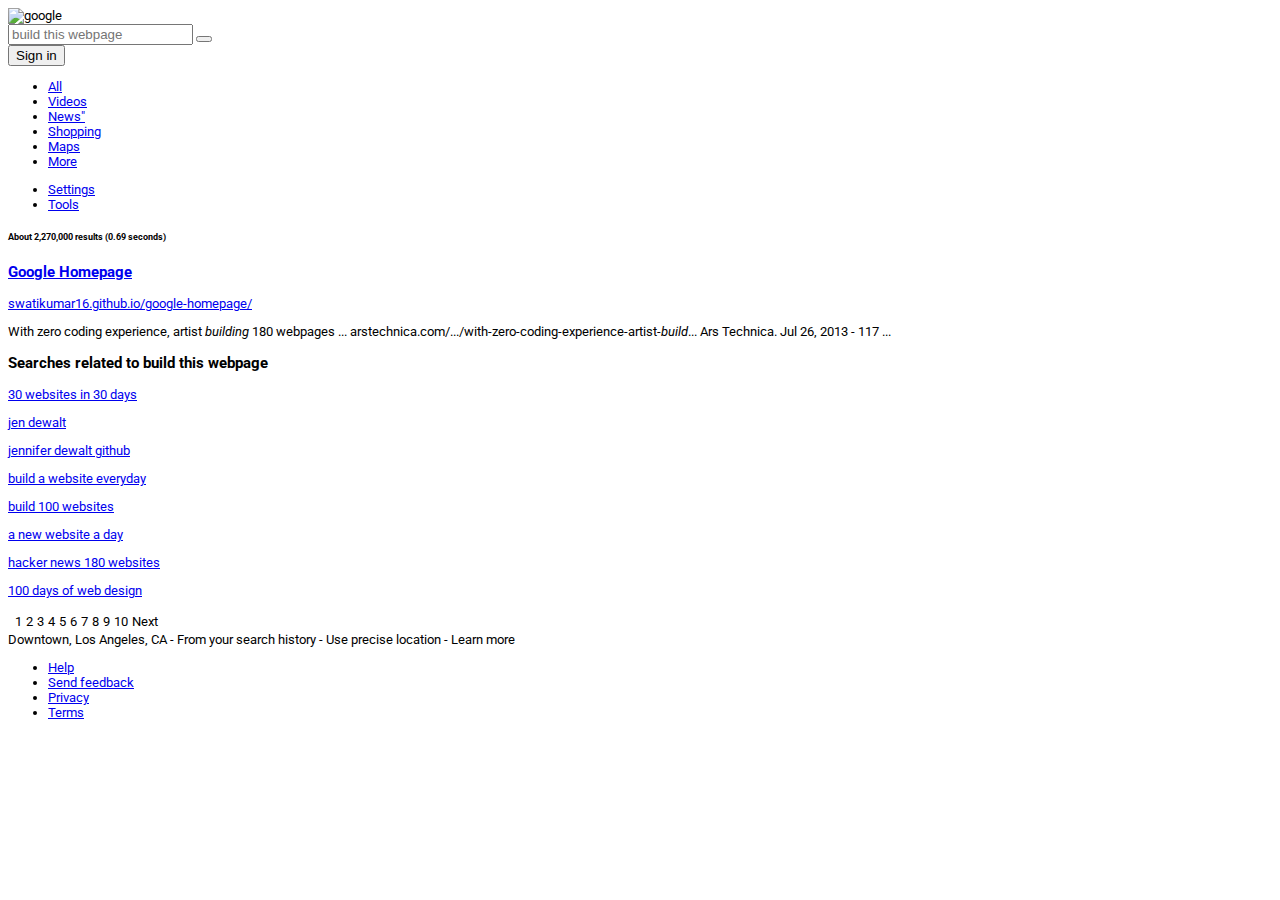
==== search-results.html @ 694fcc51 "First complete edit of search page" ====
<!DOCTYPE html>
<html>
<head>
  <title>build this webpage - Google Search</title>
  <link rel="stylesheet" type="text/css" href="reset.min.css" />
  <link rel="stylesheet" typ="text/css" href="results.css" />
  <link rel="stylesheet" href="path/to/font-awesome/css/font-awesome.min.css">
  <link href="https://fonts.googleapis.com/css?family=Roboto:400,500,700" rel="stylesheet">
  <link rel="icon" href="https://maxcdn.icons8.com/Share/icon/Logos//google_logo1600.png" />
</head>

<body>
  <div class="header">
    <div class="main-nav">
      <div class="logo">
        <img src="https://www.google.com/images/branding/googlelogo/2x/googlelogo_color_120x44dp.png" alt="google" />
      </div>
      <div class="search-bar">
        <form action="#">
          <input type="text" placeholder="build this webpage" />
          <button class="icon"><i class="fa fa-search"></i></button>
        </form>
      </div>
      <div class="nav-right">
        <div class="app-icon">
          <a href="#"></a>
        </div>
        <div class="signin-button">
          <button type="button">Sign in</button>
        </div>
      </div>
    </div>
    <div class="sub-nav">
      <div class="sub-nav-left">
        <ul>
          <li><a href="#" class="active">All</a></li>
          <li><a href="#">Videos</a></li>
          <li><a href="#">News"</a></li>
          <li><a href="#">Shopping</a></li>
          <li><a href="#">Maps</a></li>
          <li><a href="#">More</a></li>
        </ul>
      </div>
      <div class="sub-nav-right">
        <ul>
          <li><a href="#">Settings</a></li>
          <li><a href="#">Tools</a></li>
        </ul>
      </div>
    </div>
  </div> <!-- header -->

  <div class="main">
    <h6>About 2,270,000 results (0.69 seconds)</h6>

    <div class="result-item">
      <h3><a href="#">Google Homepage</a></h1>
      <div class="subtitle">
        <div class="link-url">
          <a href="#">swatikumar16.github.io/google-homepage/</a>
          <i class="fa fa-caret-down" aria-hidden="true"></i>
        </div>
        <div class="excerpt">
          <p>
            With zero coding experience, artist <em>building</em> 180 <em></em>webpages</em> ... arstechnica.com/.../with-zero-coding-experience-artist-<em>build</em>... Ars Technica. Jul 26, 2013 - 117 ...
          </p>
        </div>
      </div>
    </div>

    <div class="related">
      <h3>Searches related to build this webpage</h3>
      <div class="related-column">
        <p class="rel-link">
          <a href="#">30 websites in 30 days</a>
        </p>
        <p>
          <a href="#">jen dewalt</a>
        </p>
        <p>
          <a href="#">jennifer dewalt github</a>
        </p>
        <p>
          <a href="#"><span>build</span> a website everyday</a>
        </p>
      </div>
      <div class="related-column">
        <p class="rel-link">
          <a href="#"><span>build</span> 100 websites</a>
        </p>
        <p>
          <a href="#">a new website a day</a>
        </p>
        <p>
          <a href="#">hacker news 180 websites</a>
        </p>
        <p>
          <a href="#">100 days of web design</a>
        </p>
      </div>
    </div>

    <div class="page-nav">
      <table>
        <tbody>
          <tr>
            <td class="navend a"></td>
            <td class="current">1</td>
            <td>2</td>
            <td>3</td>
            <td>4</td>
            <td>5</td>
            <td>6</td>
            <td>7</td>
            <td>8</td>
            <td>9</td>
            <td>10</td>
            <td class="navend b">Next</td>
          </tr>
        </tbody>
      </table>
    </div>
  </div> <!-- main -->

  <div class="footer">
    <div class="location">
      <i class="fa fa-circle" aria-hidden="true"></i>
      Downtown, Los Angeles, CA - From your search history - <span>Use precise location - Learn more</span>
    </div>
    <div class="footer-nav">
      <ul>
        <li><a href="#">Help</a></li>
        <li><a href="#">Send feedback</a></li>
        <li><a href="#">Privacy</a></li>
        <li><a href="#">Terms</a></li>
      </ul>
    </div>
  </div> <!-- footer -->

</body>
</html>
---- results.css ----
html {
  font-family: 'Roboto', Arial, sans-serif;
  font-size: 13px;
}

body {
  width: 100%;
}

.header {
  
}
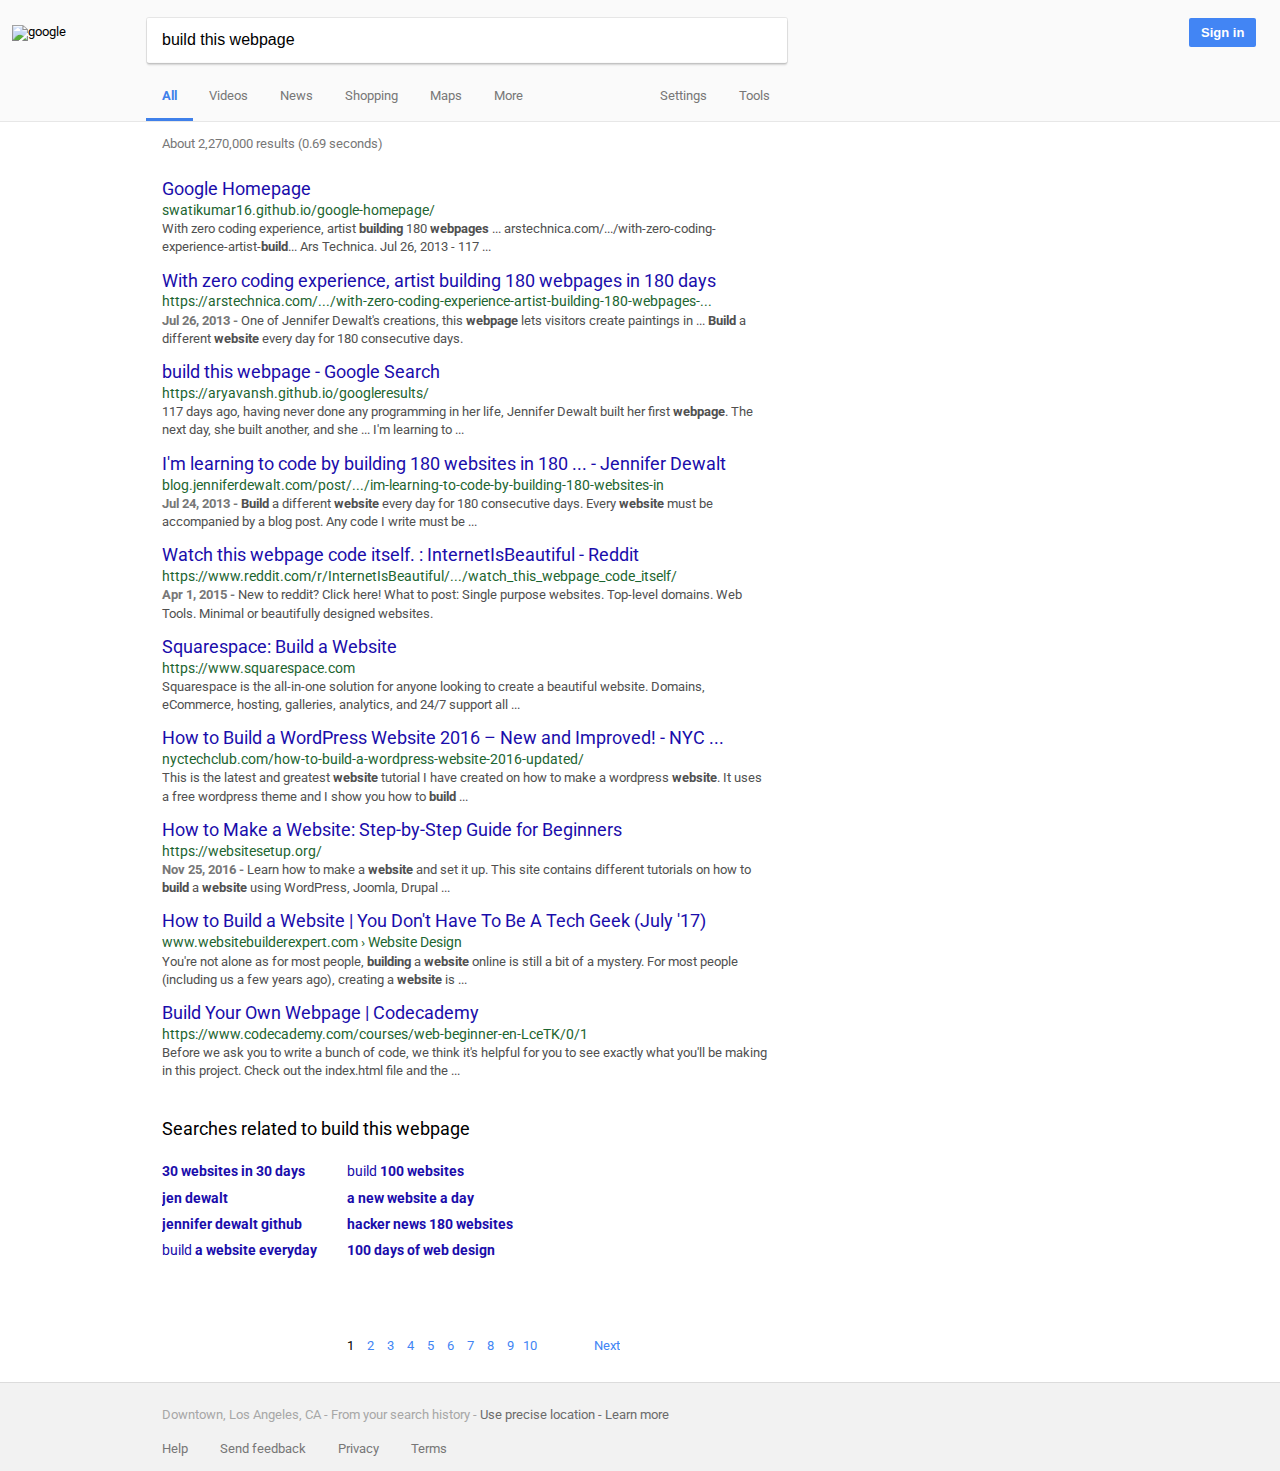
==== commit 3e6919ac: "Finish google search results page" ====
--- a/search-results.html
+++ b/search-results.html
@@ -4,7 +4,7 @@
   <title>build this webpage - Google Search</title>
   <link rel="stylesheet" type="text/css" href="reset.min.css" />
   <link rel="stylesheet" typ="text/css" href="results.css" />
-  <link rel="stylesheet" href="path/to/font-awesome/css/font-awesome.min.css">
+  <link rel="stylesheet" href="css/font-awesome.min.css">
   <link href="https://fonts.googleapis.com/css?family=Roboto:400,500,700" rel="stylesheet">
   <link rel="icon" href="https://maxcdn.icons8.com/Share/icon/Logos//google_logo1600.png" />
 </head>
@@ -16,16 +16,16 @@
         <img src="https://www.google.com/images/branding/googlelogo/2x/googlelogo_color_120x44dp.png" alt="google" />
       </div>
       <div class="search-bar">
-        <form action="#">
-          <input type="text" placeholder="build this webpage" />
+        <div class="form">
+          <input type="search" placeholder="build this webpage" />
           <button class="icon"><i class="fa fa-search"></i></button>
-        </form>
+        </div>
       </div>
       <div class="nav-right">
         <div class="app-icon">
-          <a href="#"></a>
-        </div>
-        <div class="signin-button">
+          <a href="#"><i class="fa fa-th" aria-hidden="true"></i></a>
+        </div>
+        <div class="signin">
           <button type="button">Sign in</button>
         </div>
       </div>
@@ -35,7 +35,7 @@
         <ul>
           <li><a href="#" class="active">All</a></li>
           <li><a href="#">Videos</a></li>
-          <li><a href="#">News"</a></li>
+          <li><a href="#">News</a></li>
           <li><a href="#">Shopping</a></li>
           <li><a href="#">Maps</a></li>
           <li><a href="#">More</a></li>
@@ -62,7 +62,142 @@
         </div>
         <div class="excerpt">
           <p>
-            With zero coding experience, artist <em>building</em> 180 <em></em>webpages</em> ... arstechnica.com/.../with-zero-coding-experience-artist-<em>build</em>... Ars Technica. Jul 26, 2013 - 117 ...
+            With zero coding experience, artist <span>building</span> 180 <span>webpages</span> ... arstechnica.com/.../with-zero-coding-experience-artist-<span>build</span>... Ars Technica. Jul 26, 2013 - 117 ...
+          </p>
+        </div>
+      </div>
+    </div>
+
+    <div class="result-item">
+      <h3><a href="#">With zero coding experience, artist building 180 webpages in 180 days</a></h1>
+      <div class="subtitle">
+        <div class="link-url">
+          <a href="#">https://arstechnica.com/.../with-zero-coding-experience-artist-building-180-webpages-...</a>
+          <i class="fa fa-caret-down" aria-hidden="true"></i>
+        </div>
+        <div class="excerpt">
+          <p>
+            <span class="post-date">Jul 26, 2013 - </span>One of Jennifer Dewalt's creations, this <span>webpage</span> lets visitors create paintings in ... <span>Build</span> a different <span>website</span> every day for 180 consecutive days.
+          </p>
+        </div>
+      </div>
+    </div>
+
+    <div class="result-item">
+      <h3><a href="#">build this webpage - Google Search</a></h1>
+      <div class="subtitle">
+        <div class="link-url">
+          <a href="#">https://aryavansh.github.io/googleresults/</a>
+          <i class="fa fa-caret-down" aria-hidden="true"></i>
+        </div>
+        <div class="excerpt">
+          <p>
+            117 days ago, having never done any programming in her life, Jennifer Dewalt built her first <span>webpage</span>. The next day, she built another, and she ... I'm learning to ...
+          </p>
+        </div>
+      </div>
+    </div>
+
+    <div class="result-item">
+      <h3><a href="#">I'm learning to code by building 180 websites in 180 ... - Jennifer Dewalt</a></h1>
+      <div class="subtitle">
+        <div class="link-url">
+          <a href="#">blog.jenniferdewalt.com/post/.../im-learning-to-code-by-building-180-websites-in</a>
+          <i class="fa fa-caret-down" aria-hidden="true"></i>
+        </div>
+        <div class="excerpt">
+          <p>
+            <span class="post-date">Jul 24, 2013 -</span> <span>Build</span> a different <span>website</span> every day for 180 consecutive days. Every <span>website</span> must be accompanied by a blog post. Any code I write must be ...
+          </p>
+        </div>
+      </div>
+    </div>
+
+    <div class="result-item">
+      <h3><a href="#">Watch this webpage code itself. : InternetIsBeautiful - Reddit</a></h1>
+      <div class="subtitle">
+        <div class="link-url">
+          <a href="#">https://www.reddit.com/r/InternetIsBeautiful/.../watch_this_webpage_code_itself/</a>
+          <i class="fa fa-caret-down" aria-hidden="true"></i>
+        </div>
+        <div class="excerpt">
+          <p>
+            <span class="post-date">Apr 1, 2015 -</span> New to reddit? Click here! What to post: Single purpose websites. Top-level domains. Web Tools. Minimal or beautifully designed websites.
+          </p>
+        </div>
+      </div>
+    </div>
+
+    <div class="result-item">
+      <h3><a href="#">Squarespace: Build a Website</a></h1>
+      <div class="subtitle">
+        <div class="link-url">
+          <a href="#">https://www.squarespace.com</a>
+          <i class="fa fa-caret-down" aria-hidden="true"></i>
+        </div>
+        <div class="excerpt">
+          <p>
+            Squarespace is the all-in-one solution for anyone looking to create a beautiful website. Domains, eCommerce, hosting, galleries, analytics, and 24/7 support all ...
+          </p>
+        </div>
+      </div>
+    </div>
+
+    <div class="result-item">
+      <h3><a href="#">How to Build a WordPress Website 2016 – New and Improved! - NYC ...</a></h1>
+      <div class="subtitle">
+        <div class="link-url">
+          <a href="#">nyctechclub.com/how-to-build-a-wordpress-website-2016-updated/</a>
+          <i class="fa fa-caret-down" aria-hidden="true"></i>
+        </div>
+        <div class="excerpt">
+          <p>
+            This is the latest and greatest <span>website</span> tutorial I have created on how to make a wordpress <span>website</span>. It uses a free wordpress theme and I show you how to <span>build</span> ...
+          </p>
+        </div>
+      </div>
+    </div>
+
+    <div class="result-item">
+      <h3><a href="#">How to Make a Website: Step-by-Step Guide for Beginners</a></h1>
+      <div class="subtitle">
+        <div class="link-url">
+          <a href="#">https://websitesetup.org/</a>
+          <i class="fa fa-caret-down" aria-hidden="true"></i>
+        </div>
+        <div class="excerpt">
+          <p>
+          <span class="post-date">Nov 25, 2016 -</span> Learn how to make a <span>website</span> and set it up. This site contains different tutorials on how to <span>build</span> a <span>website</span> using WordPress, Joomla, Drupal ...
+          </p>
+        </div>
+      </div>
+    </div>
+
+    <div class="result-item">
+      <h3><a href="#">How to Build a Website | You Don't Have To Be A Tech Geek (July '17)</a></h1>
+      <div class="subtitle">
+        <div class="link-url">
+          <a href="#">www.websitebuilderexpert.com › Website Design</a>
+          <i class="fa fa-caret-down" aria-hidden="true"></i>
+        </div>
+        <div class="excerpt">
+          <p>
+          You're not alone as for most people, <span>building</span> a <span>website</span> online is still a bit of a mystery. For most people (including us a few years ago), creating a <span>website</span> is ...
+          </p>
+        </div>
+      </div>
+    </div>
+
+    <div class="result-item">
+      <h3><a href="#">Build Your Own Webpage | Codecademy</a></h1>
+      <div class="subtitle">
+        <div class="link-url">
+          <a href="#">https://www.codecademy.com/courses/web-beginner-en-LceTK/0/1</a>
+          <i class="fa fa-caret-down" aria-hidden="true"></i>
+        </div>
+        <div class="excerpt">
+          <p>
+          Before we ask you to write a bunch of code, we think it's helpful for you to see exactly what you'll be making in this project. Check out the index.html file and the ...
           </p>
         </div>
       </div>
@@ -74,13 +209,13 @@
         <p class="rel-link">
           <a href="#">30 websites in 30 days</a>
         </p>
-        <p>
+        <p class="rel-link">
           <a href="#">jen dewalt</a>
         </p>
-        <p>
+        <p class="rel-link">
           <a href="#">jennifer dewalt github</a>
         </p>
-        <p>
+        <p class="rel-link">
           <a href="#"><span>build</span> a website everyday</a>
         </p>
       </div>
@@ -88,13 +223,13 @@
         <p class="rel-link">
           <a href="#"><span>build</span> 100 websites</a>
         </p>
-        <p>
+        <p class="rel-link">
           <a href="#">a new website a day</a>
         </p>
-        <p>
+        <p class="rel-link">
           <a href="#">hacker news 180 websites</a>
         </p>
-        <p>
+        <p class="rel-link">
           <a href="#">100 days of web design</a>
         </p>
       </div>
@@ -104,18 +239,18 @@
       <table>
         <tbody>
           <tr>
-            <td class="navend a"></td>
-            <td class="current">1</td>
-            <td>2</td>
-            <td>3</td>
-            <td>4</td>
-            <td>5</td>
-            <td>6</td>
-            <td>7</td>
-            <td>8</td>
-            <td>9</td>
-            <td>10</td>
-            <td class="navend b">Next</td>
+            <td class="left-navend"><span class="a"></span></td>
+            <td class="current"><span class="cur-let"></span>1</td>
+            <td><a href="#"><span class="letter"></span>2</a></td>
+            <td><a href="#"><span class="letter"></span>3</a></td>
+            <td><a href="#"><span class="letter"></span>4</a></td>
+            <td><a href="#"><span class="letter"></span>5</a></td>
+            <td><a href="#"><span class="letter"></span>6</a></td>
+            <td><a href="#"><span class="letter"></span>7</a></td>
+            <td><a href="#"><span class="letter"></span>8</a></td>
+            <td><a href="#"><span class="letter"></span>9</a></td>
+            <td><a href="#"><span class="letter"></span>10</a></td>
+            <td class="right-navend"><a href="#"><span class="b"><i class="fa fa-angle-right"></i></span><span class="next">Next</span></a></td>
           </tr>
         </tbody>
       </table>
@@ -124,8 +259,8 @@
 
   <div class="footer">
     <div class="location">
-      <i class="fa fa-circle" aria-hidden="true"></i>
-      Downtown, Los Angeles, CA - From your search history - <span>Use precise location - Learn more</span>
+      <span><i class="fa fa-circle" aria-hidden="true"></i>
+      Downtown, Los Angeles, CA - From your search history - </span>Use precise location - Learn more
     </div>
     <div class="footer-nav">
       <ul>
--- a/results.css
+++ b/results.css
@@ -1,3 +1,8 @@
+/** FIX:
+top padding on sub nav
+**/
+
+/* -- Global Style -- */
 html {
   font-family: 'Roboto', Arial, sans-serif;
   font-size: 13px;
@@ -7,6 +12,349 @@
   width: 100%;
 }
 
+.main {
+  width: 47.5%;
+  padding: 0 16px;
+  margin-left: 146px;
+}
+
+div {
+  vertical-align: middle;
+}
+
+h6 {
+  font-size: 1em;
+  color: #777;
+  padding: 15px 0;
+}
+
+h3 {
+  font-size: 1.38em;
+  color: #1a0dab;
+  padding: 3px 0;
+}
+
+a {
+  text-decoration: none;
+}
+
+ul {
+  overflow: hidden;
+}
+
+ul li {
+  float: left;
+}
+
+li a {
+  text-decoration: none;
+  color: #777;
+  display: block;
+  text-align: center;
+  padding: 16px;
+}
+
+li a:hover {
+  color: #000;
+}
+
+/* -- Header -- */
+.header, .main-nav {
+  width: 100%;
+}
+
 .header {
-  
-}
+  background-color: #fafafa;
+  border-bottom: 1px solid #E7E7E7;
+}
+
+.main-nav {
+  padding: 18px 12px 10px;
+}
+
+.logo, .search-bar, .nav-right {
+  display: inline-block;
+}
+
+.logo {
+  width: 120px;
+}
+
+.logo img {
+  width: 100%;
+}
+
+.search-bar {
+  padding-left: 12px;
+  width: 50%;
+  vertical-align: top;
+}
+
+.form {
+  width: 100%;
+  overflow: hidden;
+  white-space: nowrap;
+  /* vertical-align: top; */
+  -webkit-border-radius: 2px;
+  -moz-border-radius: 2px;
+  border-radius: 2px;
+  box-shadow: 0 2px 2px 0 rgba(0, 0, 0, 0.16), 0 0 0 1px rgba(0, 0, 0, 0.08);
+}
+
+input[type=search] {
+  width: 100%;
+  height: 44px;
+  border: none;
+  float: left;
+  color: #000;
+  padding-left: 15px;
+  font-size: 16px;
+  font-family: arial;
+  background: url('http://1.bp.blogspot.com/-lINg3E20_4Y/VebwdAy_MaI/AAAAAAAAFJU/8Jg2H-3-_cc/s1600/Microphone.png') no-repeat 90% 50%;
+  background-size: 2%;
+  background-color: #fff;
+}
+
+input[type=search]::-webkit-input-placeholder {
+  color: #000;
+}
+input[type=search]:-moz-placeholder { /* Firefox 18- */
+  color: #000;
+}
+input[type=search]::-moz-placeholder { /* Firefox 19+ */
+  color: #000;
+}
+input[type=search]:-ms-input-placeholder {
+  color: #000;
+}
+
+button.icon {
+  -webkit-border-top-right-radius: 2px;
+  -webkit-border-bottom-right-radius: 2px;
+  -moz-border-radius-topright: 2px;
+  -moz-border-radius-bottomright: 2px;
+  border-top-right-radius: 2px;
+  border-bottom-right-radius: 2px;
+  border: none;
+  background: #fff;
+  height: 44px;
+  width: 50px;
+  color: #3879d9;
+  outline: none;
+  margin-left: -50px;
+  font-size: 16px;
+}
+
+.nav-right {
+  width: 38%;
+  text-align: right;
+  /*float: right;
+  margin-right: 20px;*/
+}
+
+.app-icon, .signin {
+  display: inline-block;
+  padding-right: 20px;
+}
+
+.fa.fa-th {
+  font-size: 1.5em;
+  color: #717171;
+}
+
+.signin button {
+  font-size: 13px; /*1em*/
+  font-weight: 600;
+  color: #fff;
+  background: #4285f4;
+  border: none;
+  border-radius: 2px;
+  padding: 7px 12px;
+}
+
+.sub-nav {
+  width: 50%;
+  padding-left: 146px; /* 11.5% */
+}
+
+.sub-nav-left, .sub-nav-right {
+  display: inline-block;
+}
+
+.active {
+  color: #3f80ea;
+  font-weight: bold;
+  border-bottom: 3px solid #3f80ea;
+}
+
+.sub-nav-right {
+  float: right;
+}
+
+/* -- MAIN -- */
+.result-item {
+  width: 100%;
+  margin: 12px 0;
+}
+
+.result-item h3 a {
+  color: #1a0dab;
+  font-size: 1em;
+}
+
+.subtitle {
+  font-size: 1em;
+  line-height: 1.4em;
+  color: #505050;
+}
+
+.link-url a, .link-url i {
+  font-size: 1.1em;
+  color: #1c6530;
+}
+
+.excerpt span {
+  font-weight: bold;
+}
+
+.post-date {
+  color: #777;
+  font-weight: normal;
+}
+
+/* -- Related Searches -- */
+.related {
+  width: 100%;
+  margin-top: 30px;
+  overflow: hidden;
+}
+
+.related h3 {
+  color: #000;
+  padding: 10px 0;
+}
+
+.related-column {
+  float: left;
+  padding: 10px 30px 10px 0;
+}
+
+.rel-link {
+  padding: 6px 0;
+  font-size: 1.1em;
+}
+
+.rel-link a {
+  color: #1a0dab;
+  font-weight: bold;
+}
+
+.rel-link a span {
+  font-weight: normal;
+}
+
+.page-nav {
+  clear: both;
+  width: 100%;
+}
+
+table {
+  border-collapse: collapse;
+  text-align: left;
+  margin: 20px auto 30px;
+}
+
+/*tr {
+  vertical-align: top;
+}*/
+
+td {
+  text-align: center;
+  padding: 0;
+  vertical-align: top;
+  /*display: table-cell;*/
+  overflow: hidden;
+  width: 20px;
+}
+ td a {
+   text-decoration: none;
+   color: #4285f4;
+ }
+
+ td span {
+   background: url('https://www.google.com/images/branding/googlelogo/2x/googlelogo_color_160x56dp.png') no-repeat;
+  display: block;
+  height: 45px;
+ }
+
+ .current {
+   color: #000;
+ }
+
+ .left-navend {
+   width: 28px;
+ }
+
+ .right-navend {
+   width: 80px; /* 71*/
+ }
+
+ span.a {
+   background-size: 114px; /* 400% */
+ }
+
+.cur-let {
+  background-size: 114px; /* 550% */
+  background-position: 30% 0; /*left 30% top */
+}
+
+.letter {
+  background-size: 114px; /* 550% */
+  background-position: 51% 0; /* left 51% (-46px) top*/
+}
+
+span.b {
+  background-size: 114px; /*138%*/
+  background-position: right 34px top;
+  text-align: right;
+}
+
+.fa.fa-angle-right {
+  font-size: 20px;
+  font-weight: bold;
+  padding: 4px 8px 0 0;
+}
+
+span.next {
+  background: none;
+  display: block;
+  float: right;
+  height: initial;
+}
+
+/* -- Footer -- */
+.footer {
+  width: 100%;
+  background: #f2f2f2;
+  border-top: 1px solid #dcdcdc;
+  padding-left: 162px;
+}
+
+.location {
+  padding: 25px 0 5px;
+  color: #6b6b6b;
+}
+
+.location span {
+  color: #a7a7a7;
+}
+
+.footer-nav li a {
+  padding: 16px 16px 14px;
+  padding-bottom: 16px;
+}
+
+
+.footer-nav li:first-child a {
+  padding-left: 0;
+}
